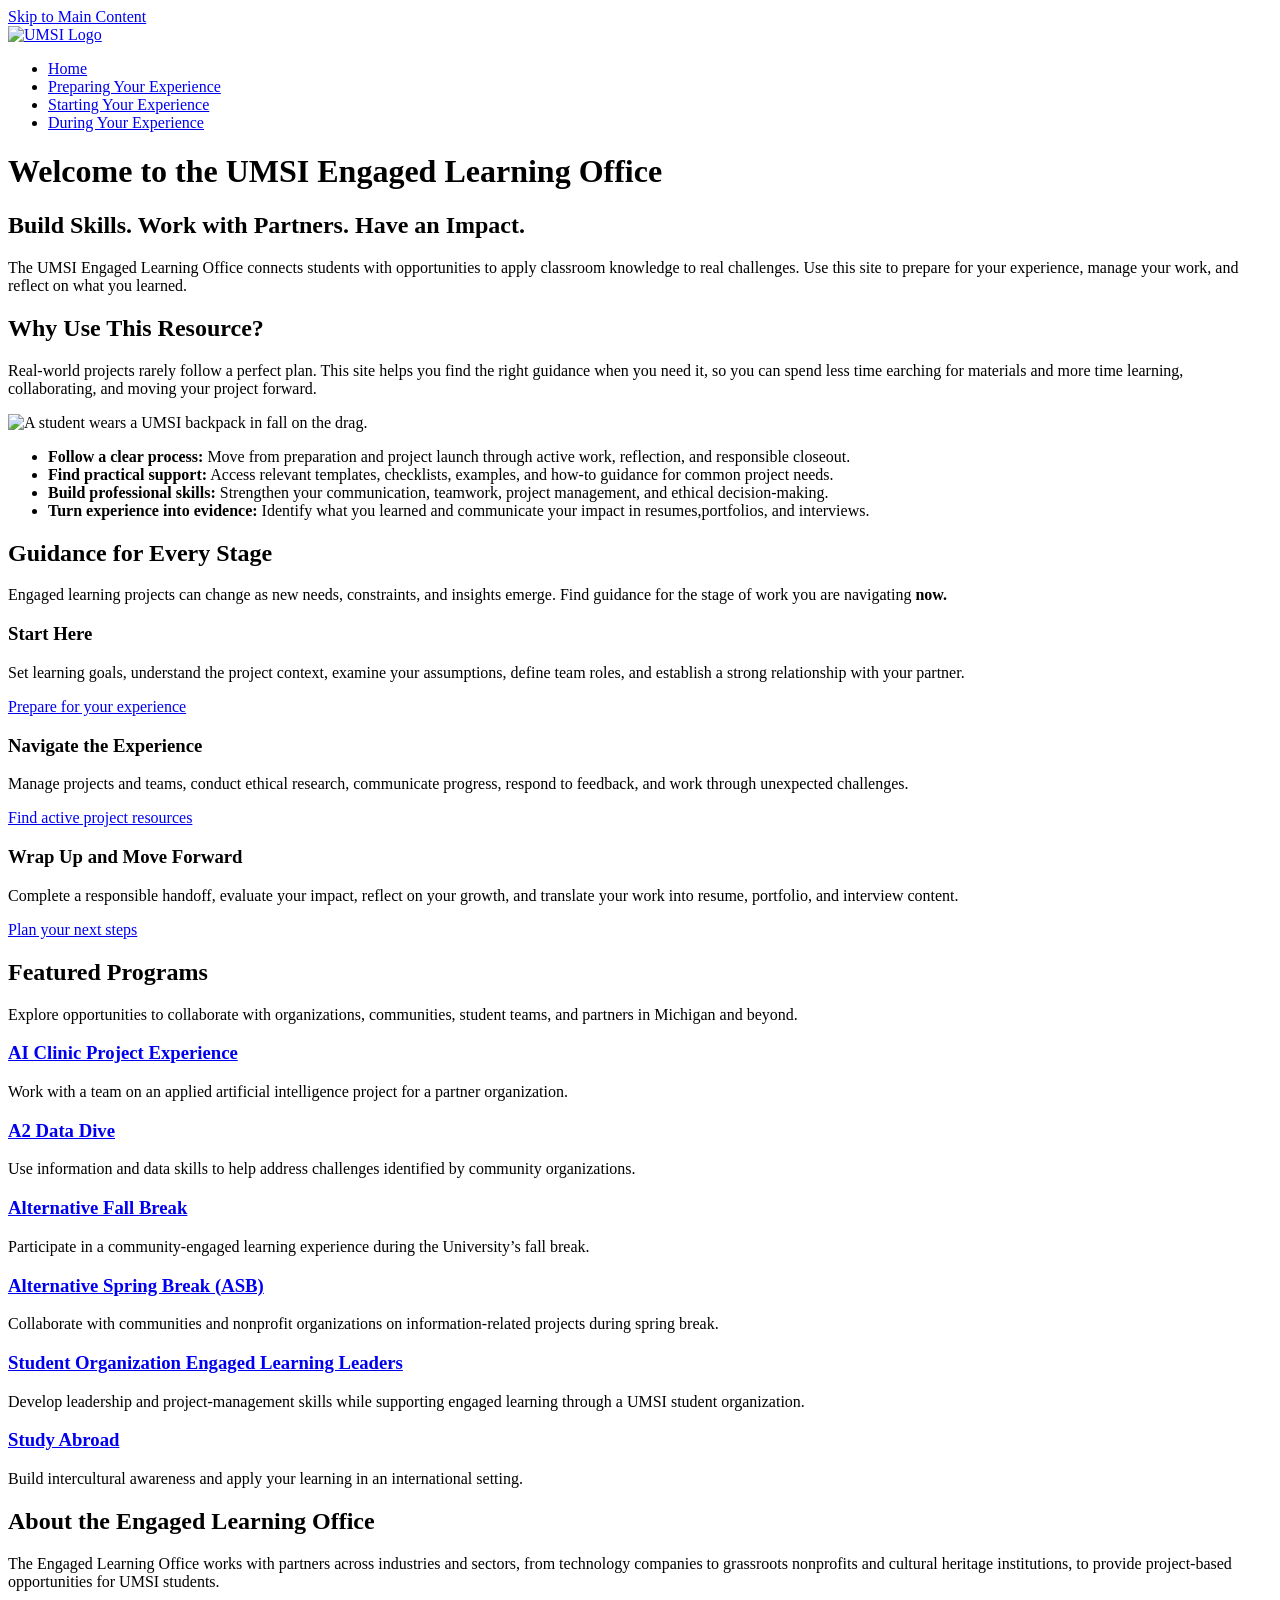
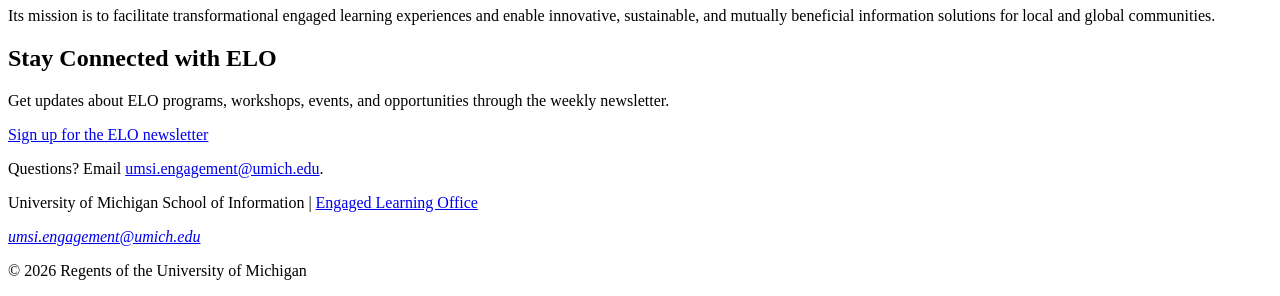
==== index.html @ 1bdd0257 "fix: add links to empty homepage resource links" ====
<!DOCTYPE html>
<html lang="en">

<head>
  <meta charset="UTF-8">
  <meta name="viewport" content="width=device-width, initial-scale=1.0">
  <title>Engaged Learning Resources | UMSI</title>
  <link rel="stylesheet" href="css/html5reset.css">
  <link rel="stylesheet" href="css/style.css">
</head>

<body>

  <header>
    <div class="skip"><a href="#main">Skip to Main Content</a></div>
    <div class=logo-container>
      <a href="index.html">
        <img src="images/UMSI_signature_vertical_informal_white.png" alt="UMSI Logo">
      </a>
    </div>
    <nav>
      <ul>
        <li><a href="index.html">Home</a></li>
        <li><a href="prep.html">Preparing Your Experience</a></li>
        <li><a href="starting.html">Starting Your Experience</a></li>
        <li><a href="during.html">During Your Experience</a></li>
      </ul>
    </nav>
    <h1>Welcome to the UMSI Engaged Learning Office</h1>

  </header>
  <main class="grid-container" id="main">
    <section class="intro">
      <h2>Build Skills. Work with Partners. Have an Impact.</h2>
      <p>
        The UMSI Engaged Learning Office connects students with opportunities to apply classroom knowledge to real
        challenges. Use this site to prepare for your experience, manage your work, and reflect on what you learned.
      </p>
    </section>

    <section class="why">
      <h2>Why Use This Resource?</h2>

      <p>Real-world projects rarely follow a perfect plan. This site helps you find the right guidance when you need it,
        so you can spend less time earching for materials and more time learning, collaborating, and moving your project
        forward.
      </p>
      <img src="images/UMSI_CampusFall_UMSIBackpack_02.jpg" alt="A student wears a UMSI backpack in fall on the drag.">
      <ul>
        <li><strong>Follow a clear process:</strong> Move from preparation and project launch through active work,
          reflection, and responsible closeout.</li>
        <li><strong>Find practical support:</strong> Access relevant templates, checklists, examples, and how-to
          guidance for common project needs.</li>
        <li><strong>Build professional skills:</strong> Strengthen your communication, teamwork, project management, and
          ethical decision-making.</li>
        <li><strong>Turn experience into evidence:</strong> Identify what you learned and communicate your impact in
          resumes,portfolios, and interviews.</li>
      </ul>
    </section>

    <section class="guidance">
      <h2>Guidance for Every Stage</h2>
      <p>Engaged learning projects can change as new needs, constraints, and insights emerge. Find guidance for the
        stage of work you are navigating <strong>now.</strong></p>
      <article>
        <h3>Start Here</h3>
        <p>Set learning goals, understand the project context, examine your assumptions, define team roles, and
          establish a strong relationship with your partner.</p>
        <a href="prep.html">Prepare for your experience</a>
      </article>

      <article>
        <h3>Navigate the Experience</h3>
        <p>Manage projects and teams, conduct ethical research, communicate progress, respond to feedback, and work
          through unexpected challenges.</p>
        <a href="starting.html">Find active project resources</a>
      </article>

      <article>
        <h3>Wrap Up and Move Forward</h3>
        <p>Complete a responsible handoff, evaluate your impact, reflect on your growth, and translate your work into
          resume, portfolio, and interview content.</p>
        <a href="during.html">Plan your next steps</a>
      </article>
    </section>

    <section class="featured">
      <h2>Featured Programs</h2>
      <p>Explore opportunities to collaborate with organizations, communities, student teams, and partners in Michigan
        and beyond.</p>
      <article>
        <h3><a href="https://mcompass.umich.edu/_portal/tds-program-brochure?programid=12810">AI Clinic Project
            Experience</a></h3>
        <p>Work with a team on an applied artificial intelligence project for a partner organization.</p>
      </article>

      <article>
        <h3><a href="https://mcompass.umich.edu/_portal/tds-program-brochure?programid=12556">A2 Data Dive</a></h3>
        <p>Use information and data skills to help address challenges identified by community organizations.</p>
      </article>

      <article>
        <h3><a href="https://mcompass.umich.edu/_portal/tds-program-brochure?programid=11297">Alternative Fall Break</a>
        </h3>
        <p>Participate in a community-engaged learning experience during the University’s fall break.</p>
      </article>

      <article>
        <h3><a href="https://mcompass.umich.edu/_portal/tds-program-brochure?programid=10621">Alternative Spring Break
            (ASB)</a></h3>
        <p>Collaborate with communities and nonprofit organizations on information-related projects during spring break.
        </p>
      </article>

      <article>
        <h3><a href="https://mcompass.umich.edu/_portal/tds-program-brochure?programid=12294">Student Organization
            Engaged Learning Leaders</a></h3>
        <p>Develop leadership and project-management skills while supporting engaged learning through a UMSI student
          organization.</p>
      </article>

      <article>
        <h3><a href="https://www.si.umich.edu/student-life/study-abroad">Study Abroad</a></h3>
        <p>Build intercultural awareness and apply your learning in an international setting. </p>
      </article>
    </section>

    <section class="about">
      <h2>About the Engaged Learning Office</h2>
      <p>The Engaged Learning Office works with partners across industries and sectors, from technology companies to
        grassroots nonprofits and cultural heritage institutions, to provide project-based opportunities for UMSI
        students.</p>
      <p>Its mission is to facilitate transformational engaged learning experiences and enable innovative, sustainable,
        and mutually beneficial information solutions for local and global communities.</p>
    </section>

    <aside class="connect">
      <h2>Stay Connected with ELO</h2>
      <p>Get updates about ELO programs, workshops, events, and opportunities through the weekly newsletter.</p>
      <div>
        <a href="https://umsi.info/elo-newsletter"> Sign up for the ELO newsletter</a>
      </div>
      <p>Questions? Email <a href="mailto:umsi.engagement@umich.edu">umsi.engagement@umich.edu</a>.</p>
    </aside>


    <!-- Content taken & modified from UMGPT with the prompt, "Write me a webpage of intro content to help meet the following requirements - this is for the home page": and then pasted in the client objectives & project requirements"
        UMGPT. (2026). UMGPT ( GPT-5.6 Sol September 7th version) [Large language model]. -->
  </main>
  <footer>
    <p>University of Michigan School of Information | <a
        href="https://www.si.umich.edu/programs/engaged-learning/about-engaged-learning-office">Engaged Learning Office
      </a></p>
    <address>
      <a href="mailto:umsi.engagement@umich.edu">umsi.engagement@umich.edu</a>
    </address>
    <p>&copy; 2026 Regents of the University of Michigan</p>
  </footer>
</body>

</html>
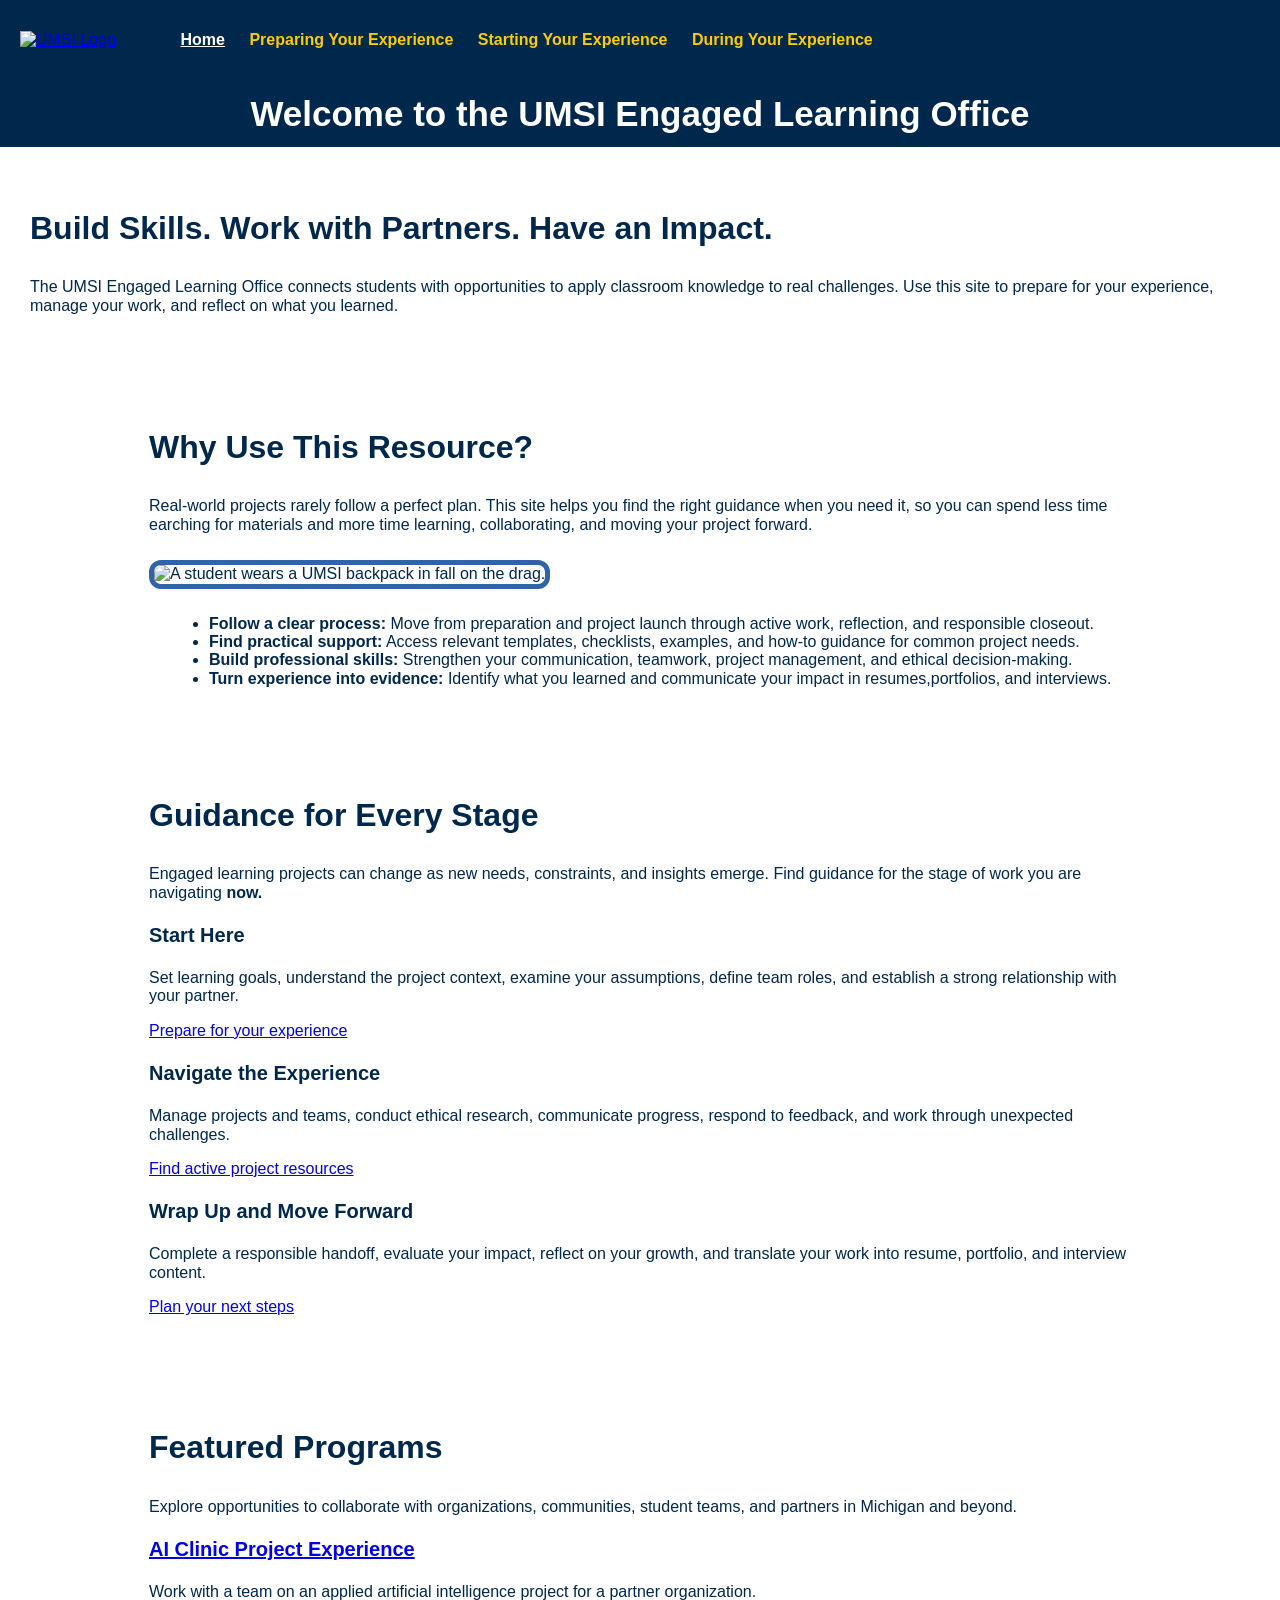
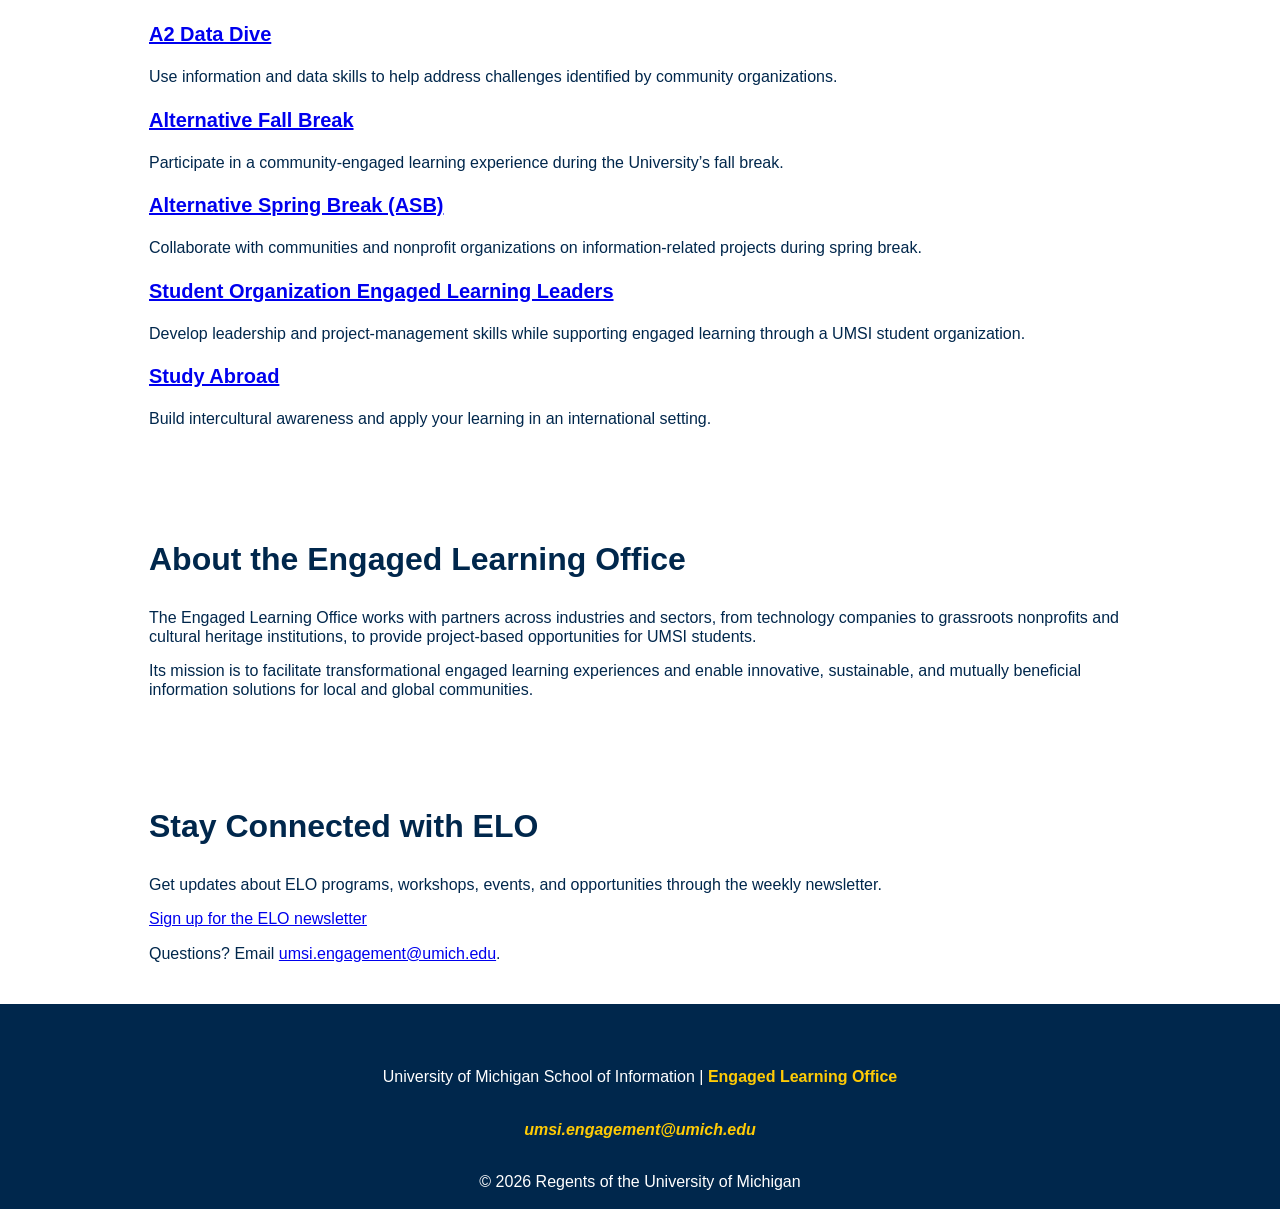
==== commit d7fea270: "style: highlight active page in nav bar" ====
--- a/index.html
+++ b/index.html
@@ -20,7 +20,7 @@
     </div>
     <nav>
       <ul>
-        <li><a href="index.html">Home</a></li>
+        <li><a href="index.html" class="active">Home</a></li>
         <li><a href="prep.html">Preparing Your Experience</a></li>
         <li><a href="starting.html">Starting Your Experience</a></li>
         <li><a href="during.html">During Your Experience</a></li>
--- a/css/style.css
+++ b/css/style.css
@@ -0,0 +1,236 @@
+body {
+    background-color: #FFFFFF;
+    color: #00274C;
+    font-size: 16px;
+    line-height: 1.15;
+    margin: 0;
+    padding: 0;
+    font-family: 'Trebuchet MS', 'Lucida Sans Unicode', 'Lucida Grande', 'Lucida Sans', Arial, sans-serif;
+}
+
+/* Yellow Outline when Focused */
+*:focus {
+    outline: 3px solid #FFCB05;
+}
+
+/* Black and Yellow Underline when Hover */
+a:hover {
+    color: #000000;
+    border-bottom: 3px solid #FFCB05;
+}
+
+/* White and Yellow Underline when Hover (nav, footer) */
+nav a:hover, footer a:hover {
+    color: #FFFFFF;
+    border-bottom: 3px solid #FFCB05;
+}
+
+/* Skip to Main Default */
+.skip {
+    background-color: #FFFFFF;
+    color: #00274C;
+}
+
+.skip a {
+    position: absolute;
+    top: -65px;
+    z-index: 1000;
+    padding: 10px 10px;
+    background-color: #FFFFFF;
+    color: #00274C;
+}
+
+/* Skip to Main Focus */
+.skip a:focus {
+    top: 25px;
+    background-color: #FFFFFF;
+    color: #00274C;
+}
+
+/* h1, h2, ... */
+h1 {
+    font-size: 35px;
+    line-height: 1;
+    padding: 16px;
+    margin: 0;
+    text-align: center;
+}
+
+h2 {
+    font-size: 32px;
+    line-height: 1.5;
+}
+
+h3 {
+    font-size: 20px;
+    line-height: 1.35;
+}
+
+/* lists */
+li {
+    margin-left: 20px;
+}
+
+/* Images */
+img {
+    max-width: 100%;
+    margin: 10px 0;
+}
+
+/* Header */
+header {
+    background-color: #00274C;
+    color: #FFFFFF;
+}
+
+header h1 {
+    background-color: #00274C;
+}
+
+header .logo-container {
+    margin: 20px 0 0 20px;
+    display: inline-block;
+}
+
+header img {
+    max-height: 50px;
+    margin: 0 0 0 0;
+}
+
+/* Navigation Bar */
+.active {
+    color: #FFFFFF;
+    text-decoration: underline;
+}
+
+nav li {
+    display: inline-block;
+    padding: 0 0 0 20px;
+    margin: 5px 0;
+}
+
+nav {
+    background-color: #00274C;
+    padding: 10px 0;
+    text-align: left;
+    display: inline-block;
+}
+
+nav a {
+    color: #FFCB05;
+    font-weight: bold;
+    text-decoration: none;
+}
+/* Grid Container (Main) */
+.grid-container {
+    display: grid;
+    grid-template-columns: repeat(10, minmax(0, 1fr));
+    gap: 10px;
+}
+
+/* Sections */
+.grid-container > :first-child {
+    grid-column: 1 / -1;
+    margin: 20px 20px;
+    padding: 10px;
+    border: none;
+}
+
+section, aside {
+    grid-column: 2 / -2;
+    margin: 20px 0;
+    padding: 20px;
+    border: 5px double #2F65A7;
+    border-radius: 12px;
+}
+
+section img {
+    border: 5px solid #2F65A7;
+    border-radius: 12px;
+}
+
+/* Articles */
+article {
+   margin: 20px 0; 
+}
+
+/* Table */
+
+.featured {
+    overflow-x: auto;
+}
+
+table {
+    max-width: 100%;
+}
+
+caption {
+    font-weight: bold;
+    text-align: center;
+    margin: 5px 0;
+}
+
+th, td {
+    border: 1px solid #00274C;
+    padding: 10px;
+    text-align: left;
+}
+
+th {
+    background-color: #2F65A7;
+    color: #FFFFFF;
+}
+
+/* Footer */
+footer {
+    background-color: #00274C;
+    color: white;
+    padding-top: 30px;
+    text-align: center;
+}
+
+footer a {
+    color: #FFCB05;
+    font-weight: bold;
+    text-decoration: none;
+}
+
+footer p {
+    padding: 18px 0;
+}
+
+@media (min-width: 768px) {
+    section, aside {
+        grid-column: span 5;
+        margin: 20px 20px;
+        padding: 20px;
+        border: 5px double #2F65A7;
+        border-radius: 12px;
+    }
+
+    .grid-container .additional, .connect, .table-container {
+        grid-column: 1 / -1;
+        margin: 5px 20px 20px;
+        padding: 10px;
+    }
+}
+
+@media (min-width: 1024px) {
+    section, aside {
+        grid-column: 2 / -2;
+        margin: 5px 0;
+        padding: 20px;
+        border: none;
+    }
+    .grid-container .additional, .connect, .table-container {
+        grid-column: 2 / -2;
+        margin: 5px 0;
+        padding: 20px;
+    }
+
+    section img {
+        border: 5px solid #2F65A7;
+        border-radius: 12px;
+        max-width: 50%;
+    }
+}
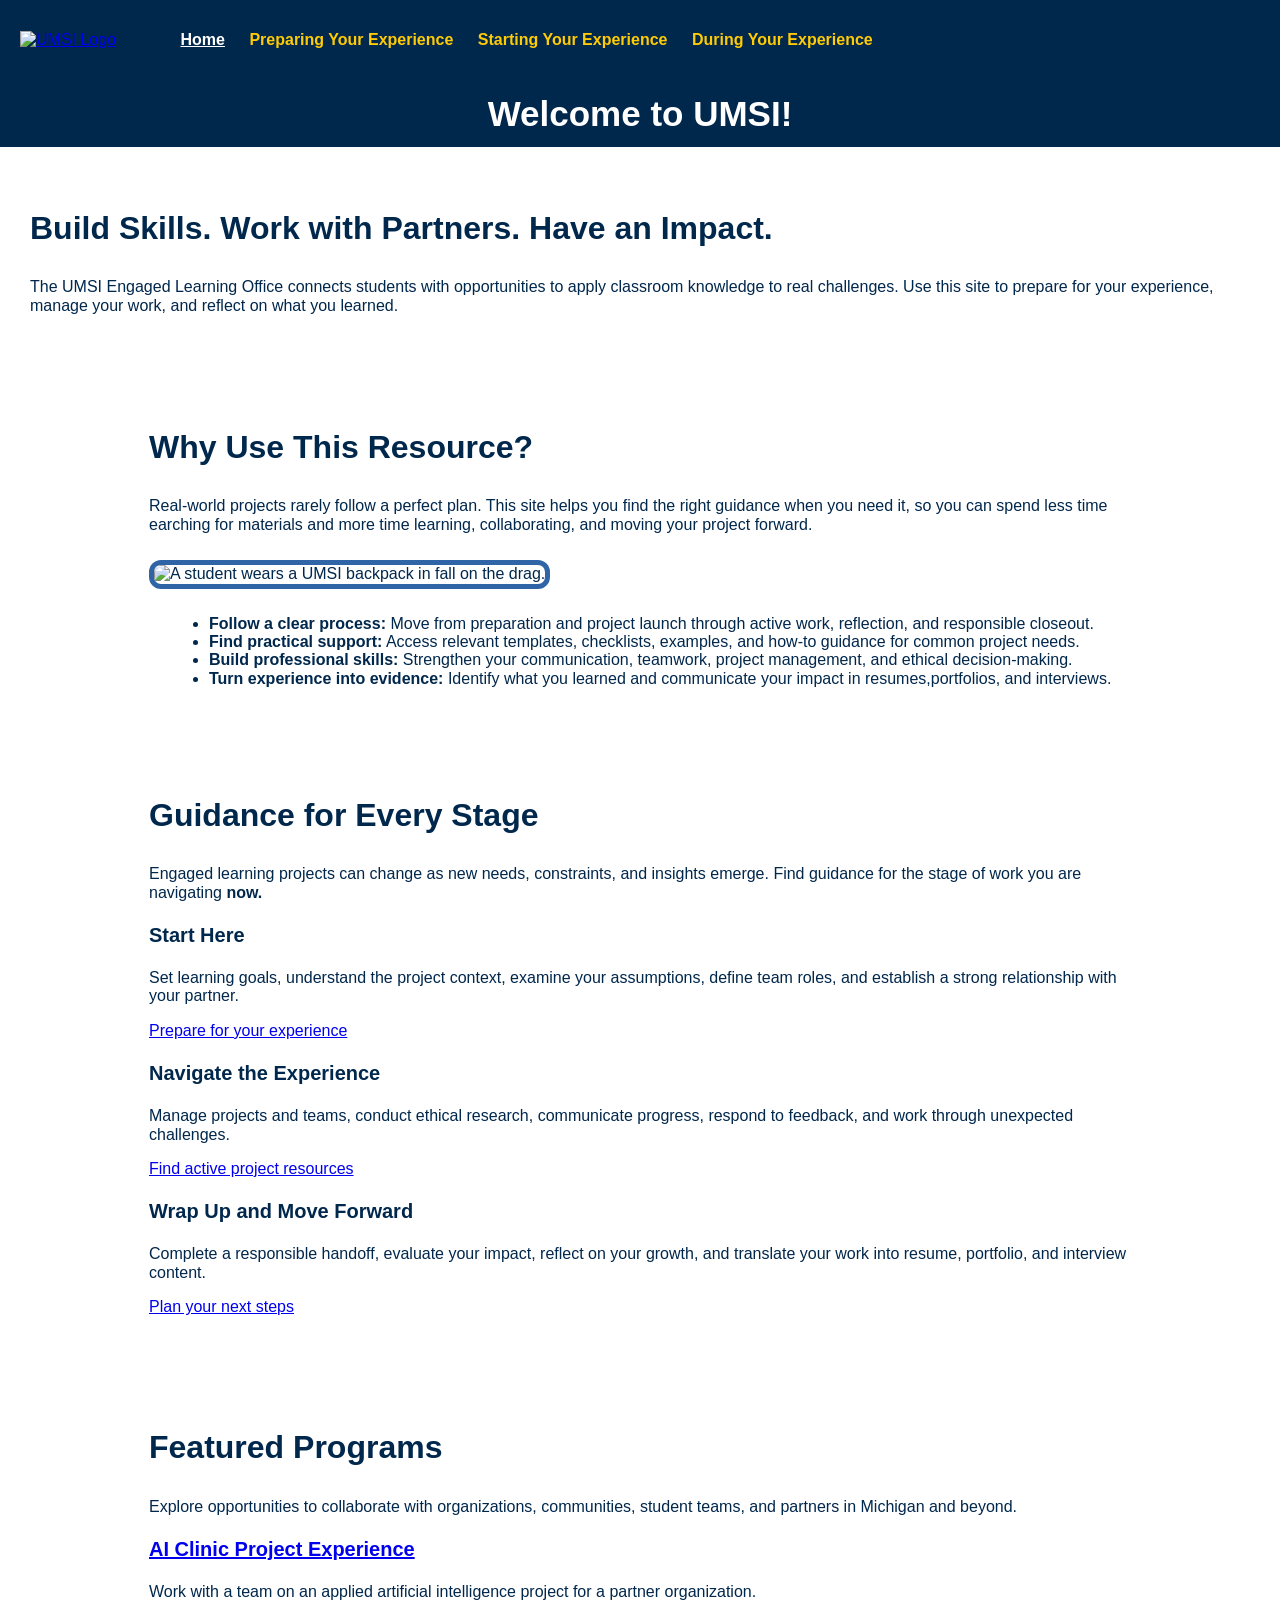
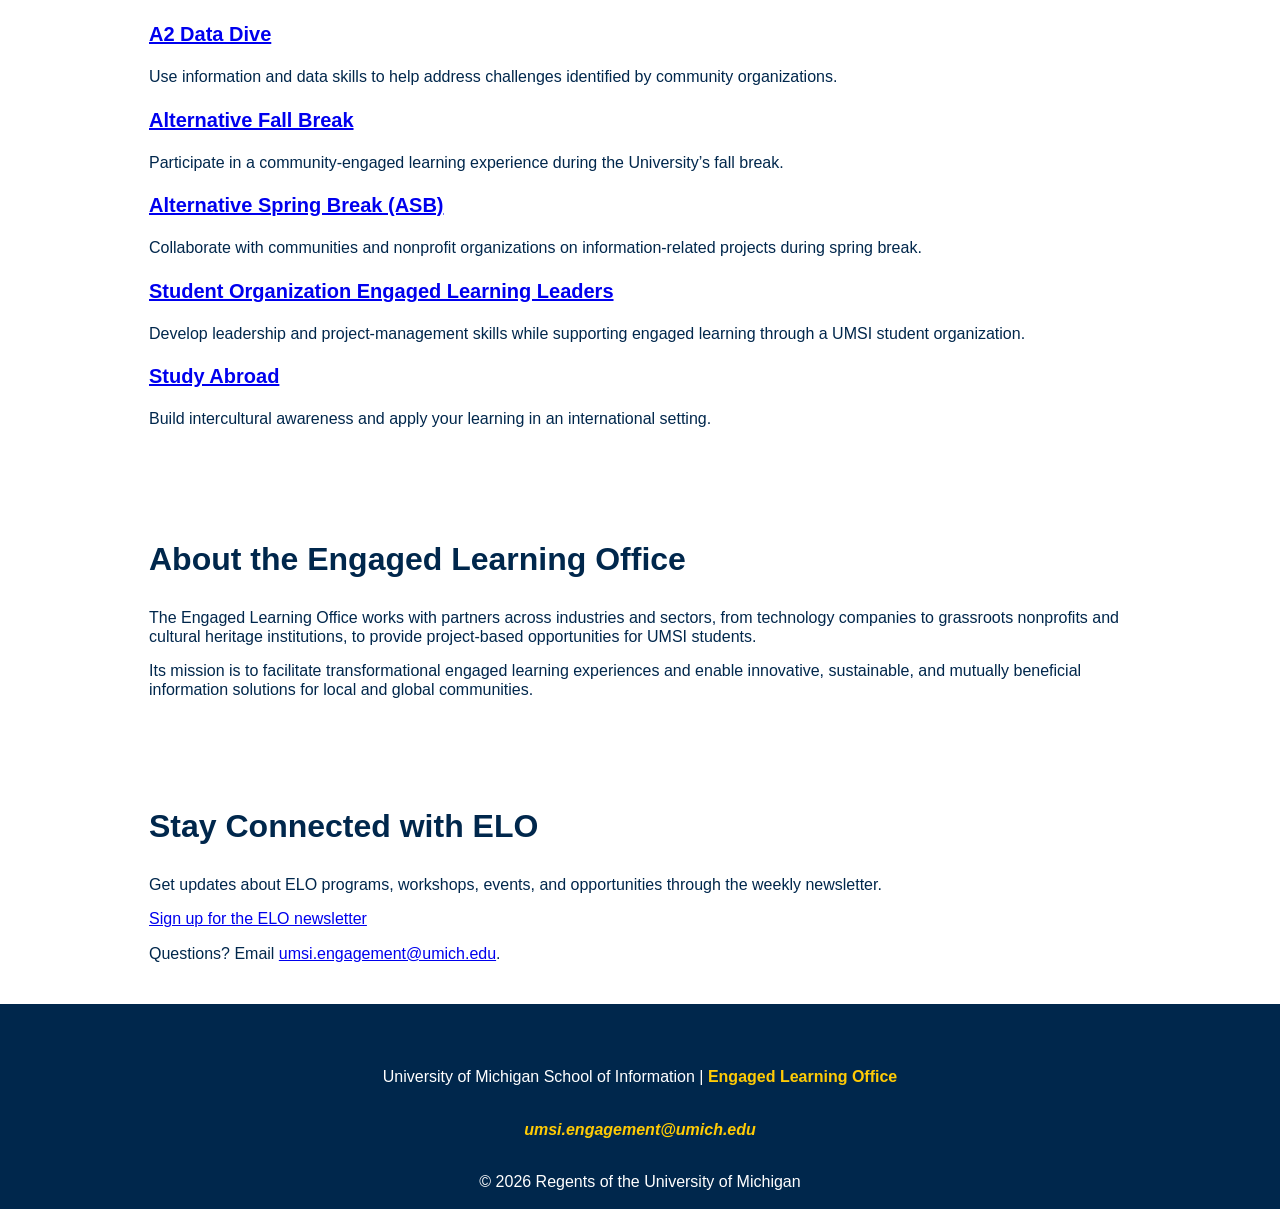
==== commit 30a60623: "feat: add progress bar for mobile view" ====
--- a/index.html
+++ b/index.html
@@ -7,6 +7,7 @@
   <title>Engaged Learning Resources | UMSI</title>
   <link rel="stylesheet" href="css/html5reset.css">
   <link rel="stylesheet" href="css/style.css">
+  <script src="js/progress.js"></script>
 </head>
 
 <body>
@@ -26,9 +27,13 @@
         <li><a href="during.html">During Your Experience</a></li>
       </ul>
     </nav>
-    <h1>Welcome to the UMSI Engaged Learning Office</h1>
+    <h1>Welcome to UMSI!</h1>
 
+    <div class="progress-container">
+      <div class="progress-bar" id="bar"></div>
+    </div>
   </header>
+
   <main class="grid-container" id="main">
     <section class="intro">
       <h2>Build Skills. Work with Partners. Have an Impact.</h2>
--- a/css/style.css
+++ b/css/style.css
@@ -81,6 +81,9 @@
 header {
     background-color: #00274C;
     color: #FFFFFF;
+    position: fixed;
+    top: 0;
+    z-index: 1;
 }
 
 header h1 {
@@ -197,6 +200,47 @@
 
 footer p {
     padding: 18px 0;
+}
+
+/* 404 Page */
+.error {
+    display: flex;
+    flex-direction: column;
+    justify-content: center;
+    align-items: center;
+    text-align: center;
+    height: 100vh;
+    border: none;
+}
+
+.error > * {
+    margin: 3px;
+    padding: 3px;
+}
+
+.error > a {
+    color: #FFCB05;
+    background-color: #00274C;
+    border-radius: 12px;
+    padding: 10px 25px;
+}
+
+.error > a:hover {
+    color: #FFFFFF;
+    border-bottom: 3px solid #FFCB05;
+}
+
+/* Progress Bar */
+header .progress-container {
+    width: 100%;
+    height: 8px;
+    background-color: #aaaaaa;
+}
+
+header .progress-bar {
+    width: 0%;
+    height: 8px;
+    background-color: #FFCB05;
 }
 
 @media (min-width: 768px) {
@@ -213,6 +257,18 @@
         margin: 5px 20px 20px;
         padding: 10px;
     }
+
+    header {
+        background-color: #00274C;
+        color: #FFFFFF;
+        position: static;
+    }
+
+    header .progress-container, .progress-bar {
+        width: 0%;
+        height: 0px;
+        background-color: transparent;
+    }
 }
 
 @media (min-width: 1024px) {
